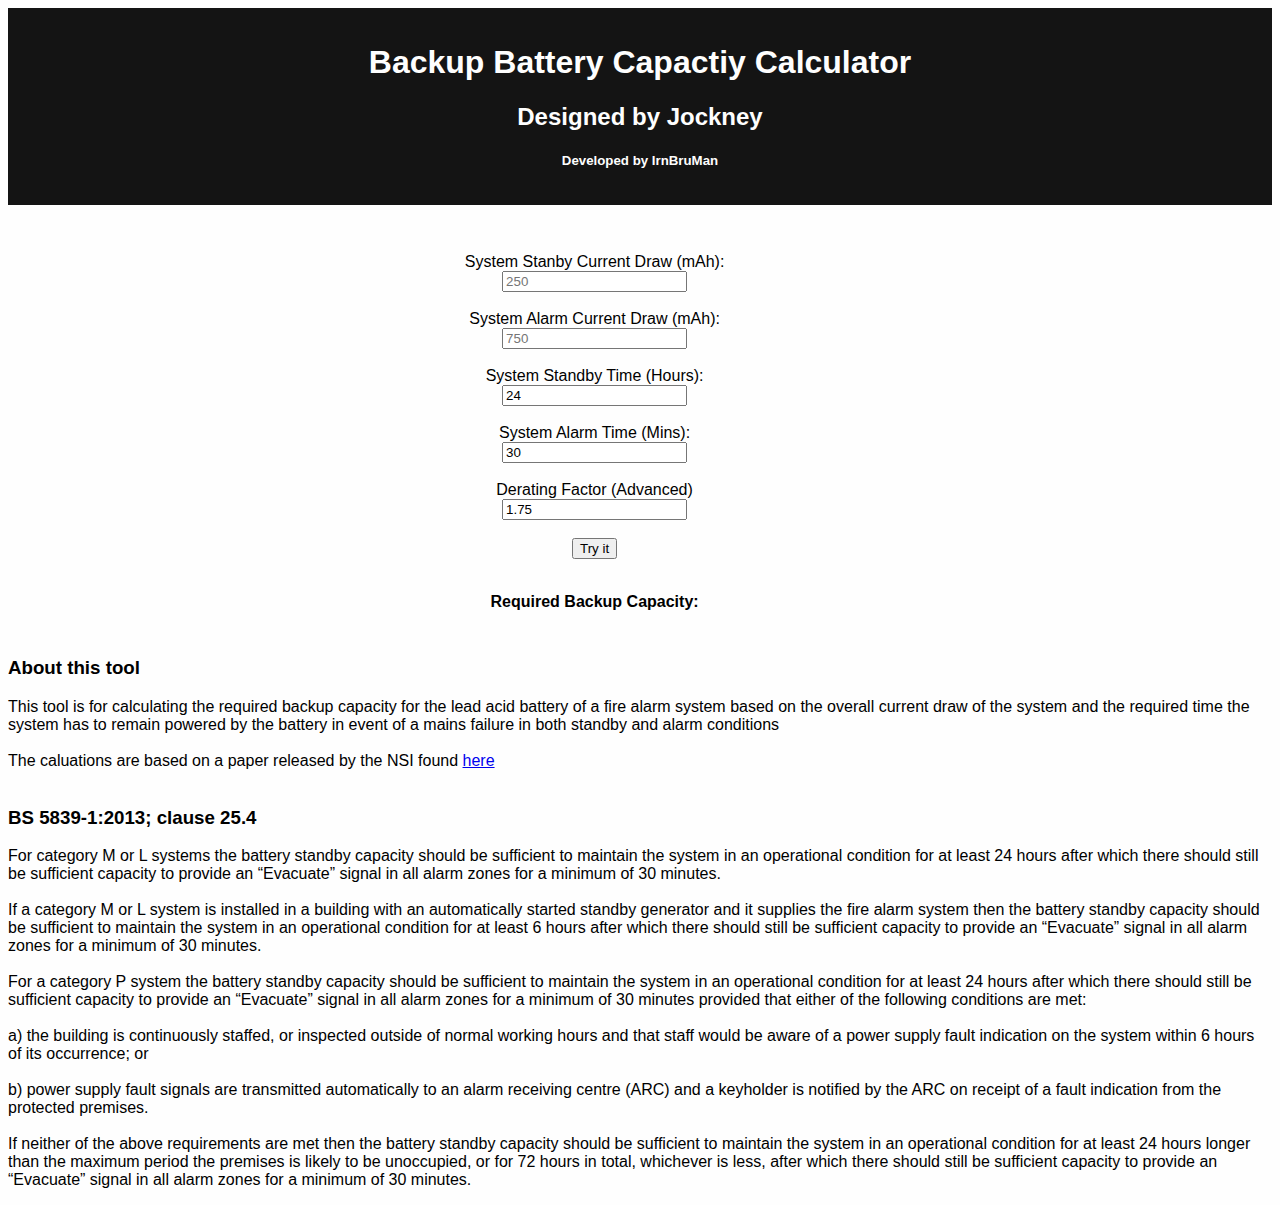
==== projects/jockscalc/index.html @ 478d3e01 "Change from old site to new site" ====
<!DOCTYPE html>
<html lang="en" dir="ltr">
  <head>
    <link rel="stylesheet" href="style.css">
    <meta charset="utf-8">
    <meta name="viewport" content="width=device-width, initial-scale=1.0">
    <title>Backup Battery Capactiy Calculator</title>
    <noscript>Sorry, your browser does not support JavaScript!</noscript>
  </head>
  <body>
    <script>
     function calc() {
       var x = document.getElementById("in");
       var text = "<b> Required Backup Capacity: ";
       var i1 = x.elements[0].value;
       var i2 = x.elements[1].value;
       var t1 = x.elements[2].value;
       var t2 = x.elements[3].value;
       var derating = x.elements[4].value;
       text += 1.25 * (((i1/1000)*t1)+derating*((i2/1000)*(t2/60))) + " Ah </b>"
       document.getElementById("out").innerHTML = text;
     }
    </script>

    <div class="header justify-centre">
      <h1>Backup Battery Capactiy Calculator</h1>
      <h2>Designed by Jockney</h2>
      <h5>Developed by IrnBruMan</h5>
    </div>

    <br>
    <div class="col-12">
      <div class="col-2"></div>
      <div class="col-6 justify-centre">
      <form id="in">
        <label for="i1">System Stanby Current Draw (mAh): </label><br>
        <input type="number" name="i1" placeholder="250" id="i1"><br>
        <br>
        <label for="i2">System Alarm Current Draw (mAh): </label><br>
        <input type="number" name="i2" placeholder="750" id="i2"><br>
        <br>
        <label for="t1">System Standby Time (Hours): </label><br>
        <input type="number" name="t1" value="24" id="t2"><br>
        <br>
        <label for="t2">System Alarm Time (Mins): </label><br>
        <input type="number" name="t2" value="30" id="t2"><br>
        <br>
        <label for="derating">Derating Factor (Advanced)</label><br>
        <input type="number" name="derating" value="1.75" id="derating"><br>
      </form>
      <br>
      <button onclick="calc()">Try it</button>
      <br><br>
      <p id="out"><b>Required Backup Capacity: </b></p>
    </div>
    <div class="col-2"></div>
    </div>







 <div class="">
   <br>
   <h3>About this tool</h3>
   <p>
     This tool is for calculating the required backup capacity for the lead acid
     battery of a fire alarm system based on the overall current draw of the system and
     the required time the system has to remain powered by the battery in event of
     a mains failure in both standby and alarm conditions
     <br><br>
     The caluations are based on a paper released by the NSI found
     <a href="http://www.nsi.org.uk/wp-content/uploads/2012/10/FSF-210-Fire-Project-Files.pdf">here</a>
     <br><br>
   </p>
 </div>

 <p>
  <h3>BS 5839-1:2013; clause 25.4</h3>

For category M or L systems the battery standby capacity should be
sufficient to maintain the system in an operational condition for at least 24
hours after which there should still be sufficient capacity to provide an
“Evacuate” signal in all alarm zones for a minimum of 30 minutes.<br><br>

If a category M or L system is installed in a building with an automatically
started standby generator and it supplies the fire alarm system then the
battery standby capacity should be sufficient to maintain the system in an
operational condition for at least 6 hours after which there should still be
sufficient capacity to provide an “Evacuate” signal in all alarm zones for a
minimum of 30 minutes.<br><br>

For a category P system the battery standby capacity should be sufficient
to maintain the system in an operational condition for at least 24 hours
after which there should still be sufficient capacity to provide an “Evacuate”
signal in all alarm zones for a minimum of 30 minutes provided that
either of the following conditions are met:<br><br>

a) the building is continuously staffed, or inspected outside of normal
working hours and that staff would be aware of a power supply fault
indication on the system within 6 hours of its occurrence; or<br><br>

b) power supply fault signals are transmitted automatically to an alarm
receiving centre (ARC) and a keyholder is notified by the ARC on
receipt of a fault indication from the protected premises.<br><br>

If neither of the above requirements are met then the battery standby
capacity should be sufficient to maintain the system in an operational
condition for at least 24 hours longer than the maximum period the
premises is likely to be unoccupied, or for 72 hours in total,
whichever is less, after which there should still be sufficient capacity to
provide an “Evacuate” signal in all alarm zones for a minimum of 30
minutes.
</p>



  </body>
</html>
---- projects/jockscalc/style.css ----
body {
  background-color: #fefefe;
}

html {
  font-family: "Lucida Sans", sans-serif;
}

.header {
  background-color: #141414;
  color: #fefefe;
  padding: 15px;
}



.col-1 {width: 8.33%;}
.col-2 {width: 16.66%;}
.col-3 {width: 25%;}
.col-4 {width: 33.33%;}
.col-5 {width: 41.66%;}
.col-6 {width: 50%;}
.col-7 {width: 58.33%;}
.col-8 {width: 66.66%;}
.col-9 {width: 75%;}
.col-10 {width: 83.33%;}
.col-11 {width: 91.66%;}
.col-12 {width: 100%;}

.justify-centre{
  text-align: center;
}

[class*="col-"] {
  float: left;
  padding: 15px;
  /* NOTE:  border: 1px solid red;*/
}

.row::after {
  content: "";
  clear: both;
  display: table;
}
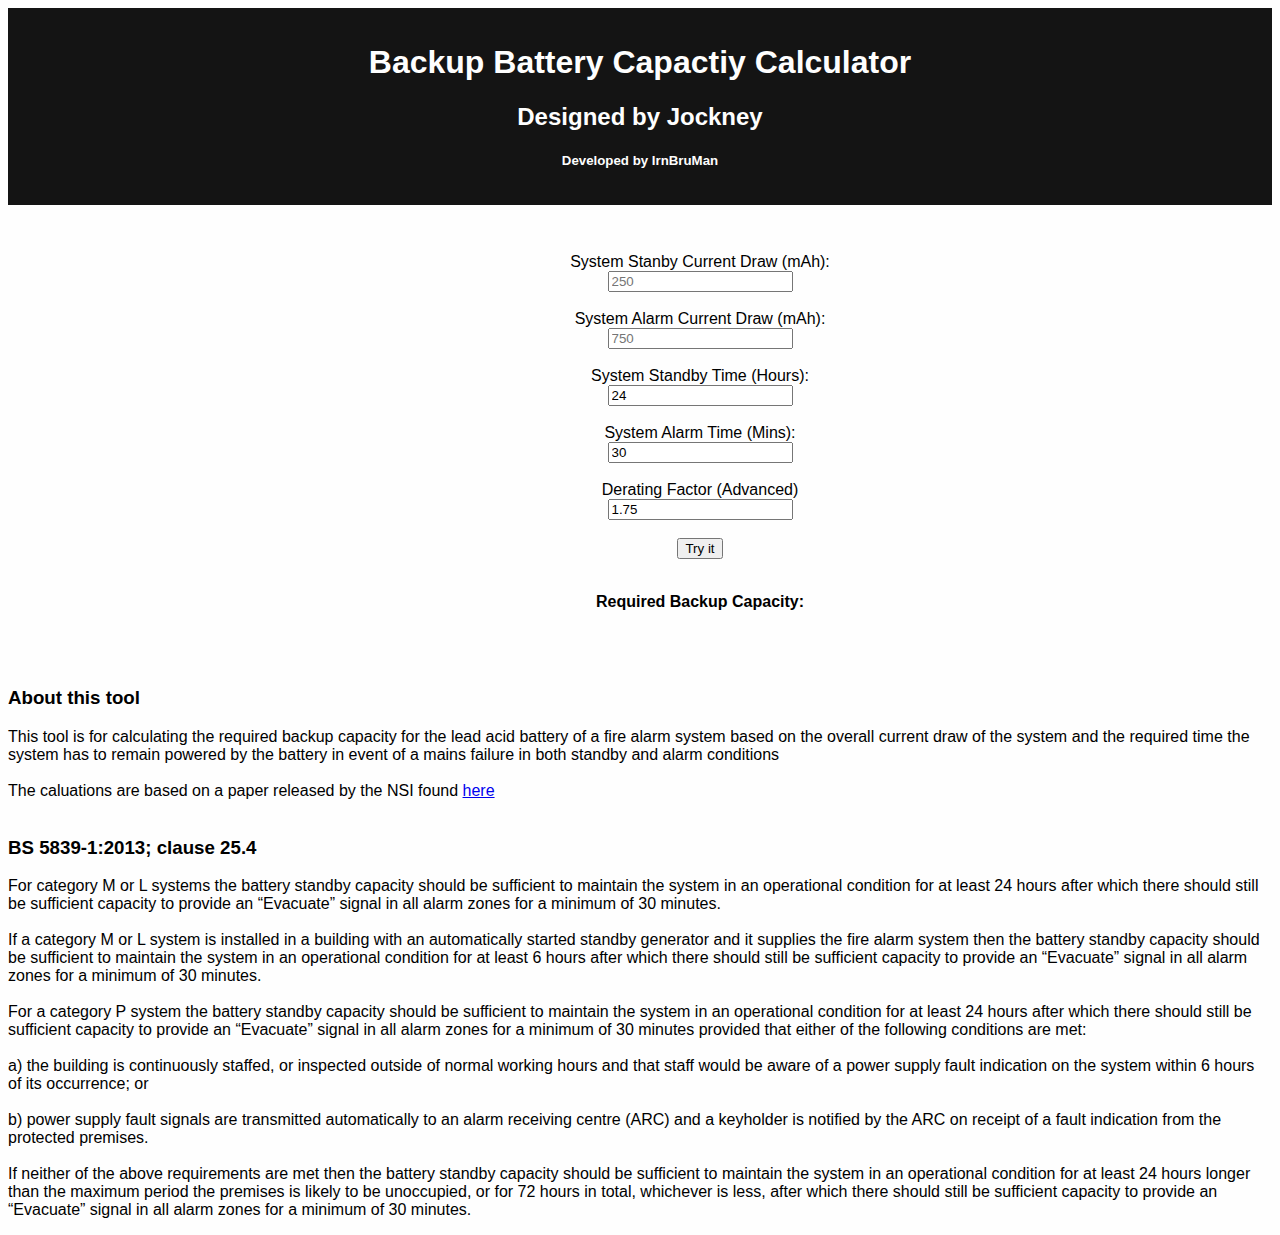
==== commit c35785c1: "Update index.html" ====
--- a/projects/jockscalc/index.html
+++ b/projects/jockscalc/index.html
@@ -30,7 +30,7 @@
 
     <br>
     <div class="col-12">
-      <div class="col-2"></div>
+      <div class="col-3"></div>
       <div class="col-6 justify-centre">
       <form id="in">
         <label for="i1">System Stanby Current Draw (mAh): </label><br>
@@ -53,7 +53,7 @@
       <br><br>
       <p id="out"><b>Required Backup Capacity: </b></p>
     </div>
-    <div class="col-2"></div>
+    <div class="col-3"></div>
     </div>
 
 
